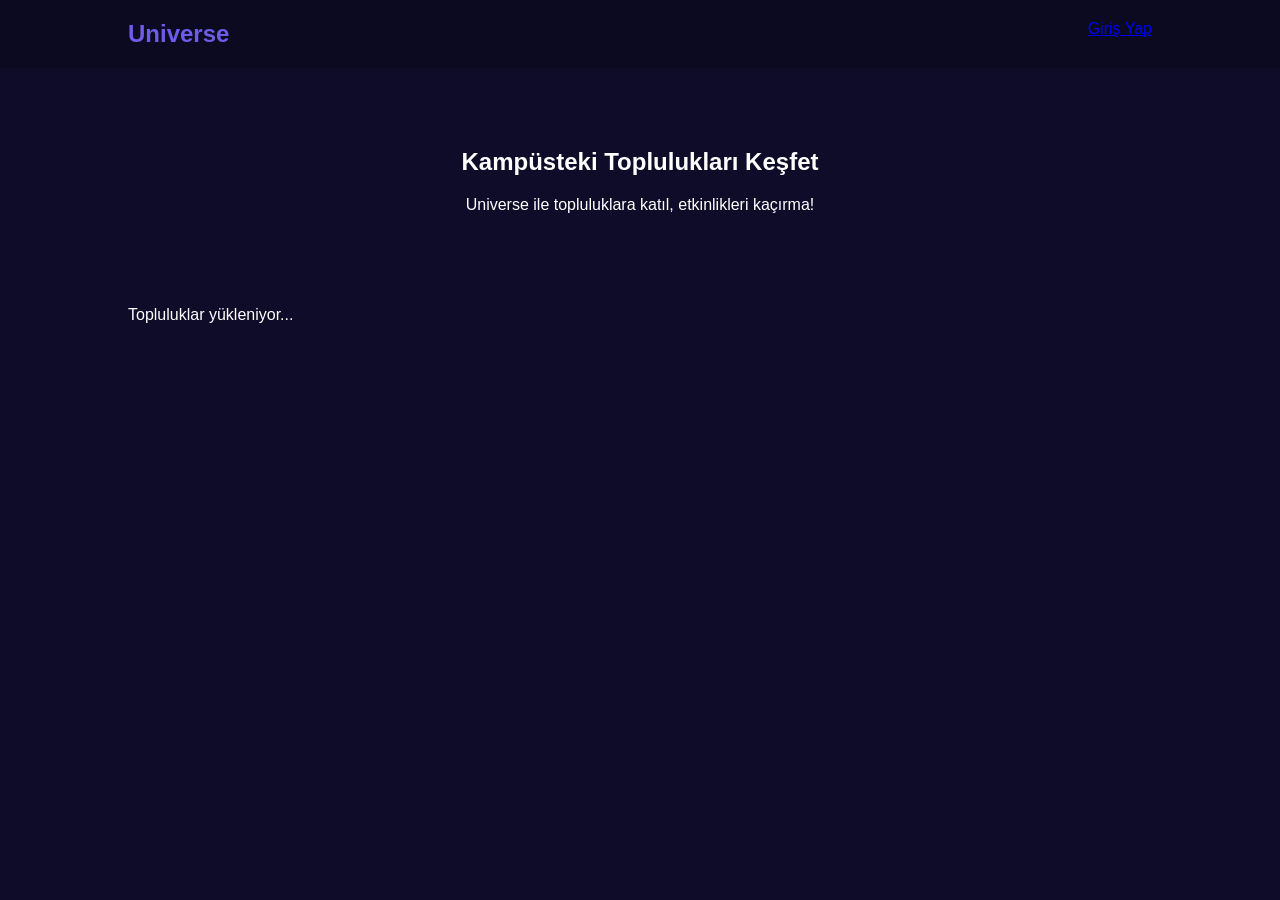
==== frontend/index.html @ 4bf986bb "refactor folder structure and implement dynamic community detail pages" ====
<!DOCTYPE html>
<html lang="tr">
<head>
    <meta charset="UTF-8">
    <meta name="viewport" content="width=device-width, initial-scale=1.0">
    <title>Universe | Kampüsün Merkezi</title>
    <link rel="stylesheet" href="assets/style.css">
</head>
<body>
    <header>
        <nav>
            <div class="logo">Universe</div>
            <div class="auth-buttons">
                <a href="auth/login.html">Giriş Yap</a>
            </div>
        </nav>
    </header>

    <main>
        <section class="hero">
            <h1>Kampüsteki Toplulukları Keşfet</h1>
            <p>Universe ile topluluklara katıl, etkinlikleri kaçırma!</p>
        </section>

        <div id="community-container" class="community-grid">
            <p class="loading">Topluluklar yükleniyor...</p>
        </div>
    </main>

    <script src="script.js"></script>
</body>
</html>
---- frontend/assets/style.css ----
:root {
    --primary: #6c5ce7;
    --bg: #0f0c29;
    --card-bg: #1e1b4b;
    --text: #ffffff;
}

body {
    background: var(--bg);
    color: var(--text);
    font-family: 'Segoe UI', Tahoma, Geneva, Verdana, sans-serif;
    margin: 0;
}

nav {
    display: flex;
    justify-content: space-between;
    padding: 20px 10%;
    background: rgba(0,0,0,0.2);
}

.logo { font-size: 24px; font-weight: bold; color: var(--primary); }

.hero { text-align: center; padding: 60px 20px; }

.community-grid {
    display: grid;
    grid-template-columns: repeat(auto-fill, minmax(300px, 1fr));
    gap: 25px;
    padding: 0 10%;
}

.card {
    background: var(--card-bg);
    padding: 20px;
    border-radius: 15px;
    border: 1px solid rgba(255,255,255,0.1);
    transition: transform 0.3s;
}

.card:hover { transform: translateY(-10px); border-color: var(--primary); }

.card h3 { margin-top: 0; color: var(--primary); }

.btn-login {
    background: var(--primary);
    color: white;
    padding: 10px 20px;
    text-decoration: none;
    border-radius: 8px;
}

.btn-join {
    background: #27ae60;
    color: white;
    border: none;
    padding: 10px 15px;
    border-radius: 8px;
    cursor: pointer;
    width: 100%;
    margin-top: 10px;
    font-weight: bold;
}

.btn-join:hover {
    background: #2ecc71;
}

.btn-joined {
    background: #555; 
    color: #aaa;
    border: none;
    padding: 10px 15px;
    border-radius: 8px;
    width: 100%;
    margin-top: 10px;
    font-weight: bold;
    cursor: not-allowed; 
}
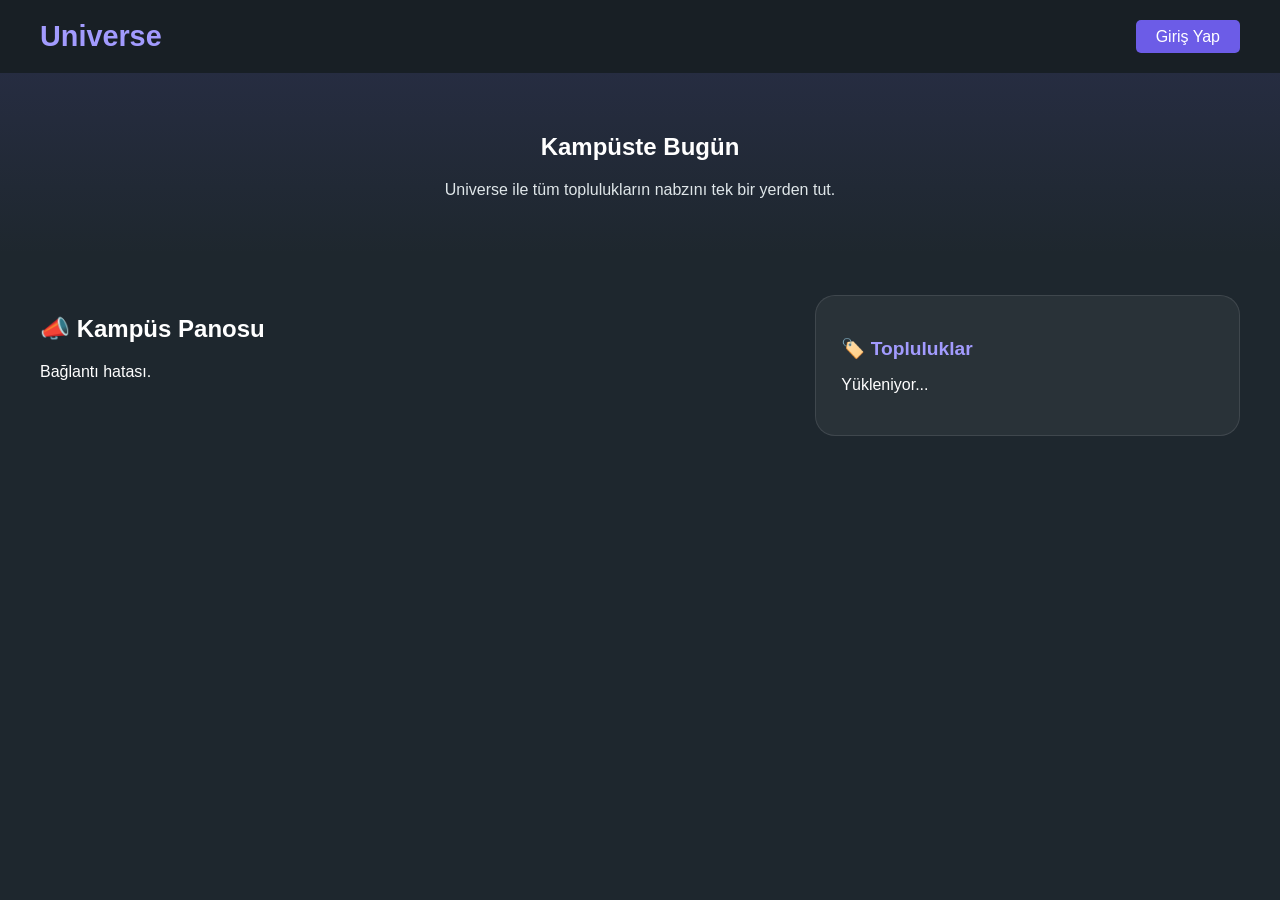
==== commit 1021e8cb: "implement campus feed and fix navigation path issues" ====
--- a/frontend/index.html
+++ b/frontend/index.html
@@ -4,26 +4,114 @@
     <meta charset="UTF-8">
     <meta name="viewport" content="width=device-width, initial-scale=1.0">
     <title>Universe | Kampüsün Merkezi</title>
-    <link rel="stylesheet" href="assets/style.css">
+    <link rel="stylesheet" href="../assets/style.css">
+    <style>
+    body {
+        background-color: #1a1a2e; 
+        color: #ffffff;
+        margin: 0;
+        font-family: 'Inter', sans-serif;
+    }
+    .dashboard-layout {
+        display: flex;
+        gap: 30px;
+        max-width: 1200px;
+        margin: 40px auto;
+        padding: 0 20px;
+    }
+    .feed-section { flex: 2; }
+    .sidebar-section {
+        flex: 1;
+        background: rgba(255, 255, 255, 0.05);
+        border-radius: 20px;
+        padding: 25px;
+        border: 1px solid rgba(255, 255, 255, 0.1);
+        height: fit-content;
+    }
+    .feed-card {
+        background: #16213e; 
+        border-radius: 16px;
+        padding: 25px;
+        margin-bottom: 25px;
+        border: 1px solid rgba(255, 255, 255, 0.1);
+        transition: all 0.3s ease;
+        cursor: pointer;
+    }
+    .feed-card:hover {
+        transform: translateY(-5px);
+        background: #1b264f;
+        box-shadow: 0 10px 20px rgba(0,0,0,0.3);
+    }
+    .tag {
+        display: inline-block;
+        padding: 4px 12px;
+        border-radius: 20px;
+        font-size: 0.75em;
+        font-weight: bold;
+        text-transform: uppercase;
+        margin-bottom: 10px;
+    }
+    .tag-event { background: #00b894; color: white; }
+    .tag-ann { background: #6c5ce7; color: white; }
+    
+    .mini-community-card {
+        padding: 12px;
+        border-bottom: 1px solid rgba(255,255,255,0.1);
+        transition: background 0.2s;
+    }
+    .mini-community-card:hover { background: rgba(255,255,255,0.05); }
+
+    .feed-card {
+    background: #16213e;
+    border-radius: 12px;
+    padding: 20px;
+    margin-bottom: 20px;
+    box-shadow: 0 4px 15px rgba(0,0,0,0.2);
+    }
+
+    .feed-card h2 {
+    font-size: 1.25rem;
+    margin: 10px 0;
+    color: #fff;
+    }
+
+    .feed-card p {
+    font-size: 0.9rem;
+    color: #b2bec3;
+    line-height: 1.5;
+    }
+</style>
 </head>
-<body>
+<body style="background-color: #1e272e; color: white;">
     <header>
-        <nav>
-            <div class="logo">Universe</div>
-            <div class="auth-buttons">
-                <a href="auth/login.html">Giriş Yap</a>
+        <nav style="display: flex; justify-content: space-between; align-items: center; padding: 20px 40px; background: rgba(0,0,0,0.2);">
+            <div class="logo" style="font-size: 1.8em; font-weight: bold; color: #a29bfe;">Universe</div>
+            <div id="nav-auth" class="auth-buttons">
+                <a href="auth/login.html" style="color: white; text-decoration: none; background: #6c5ce7; padding: 8px 20px; border-radius: 5px;">Giriş Yap</a>
             </div>
         </nav>
     </header>
 
     <main>
-        <section class="hero">
-            <h1>Kampüsteki Toplulukları Keşfet</h1>
-            <p>Universe ile topluluklara katıl, etkinlikleri kaçırma!</p>
+        <section class="hero" style="text-align: center; padding: 40px 20px; background: linear-gradient(180deg, rgba(108, 92, 231, 0.1) 0%, transparent 100%);">
+            <h1>Kampüste Bugün</h1>
+            <p style="color: #dfe6e9;">Universe ile tüm toplulukların nabzını tek bir yerden tut.</p>
         </section>
 
-        <div id="community-container" class="community-grid">
-            <p class="loading">Topluluklar yükleniyor...</p>
+        <div class="dashboard-layout">
+            <section class="feed-section">
+                <h2 class="section-title">📣 Kampüs Panosu</h2>
+                <div id="global-feed">
+                    <p class="loading">Akış hazırlanıyor...</p>
+                </div>
+            </section>
+
+            <aside class="sidebar-section">
+                <h2 class="section-title" style="font-size: 1.2em; color: #a29bfe;">🏷️ Topluluklar</h2>
+                <div id="community-container">
+                    <p class="loading">Yükleniyor...</p>
+                </div>
+            </aside>
         </div>
     </main>
 
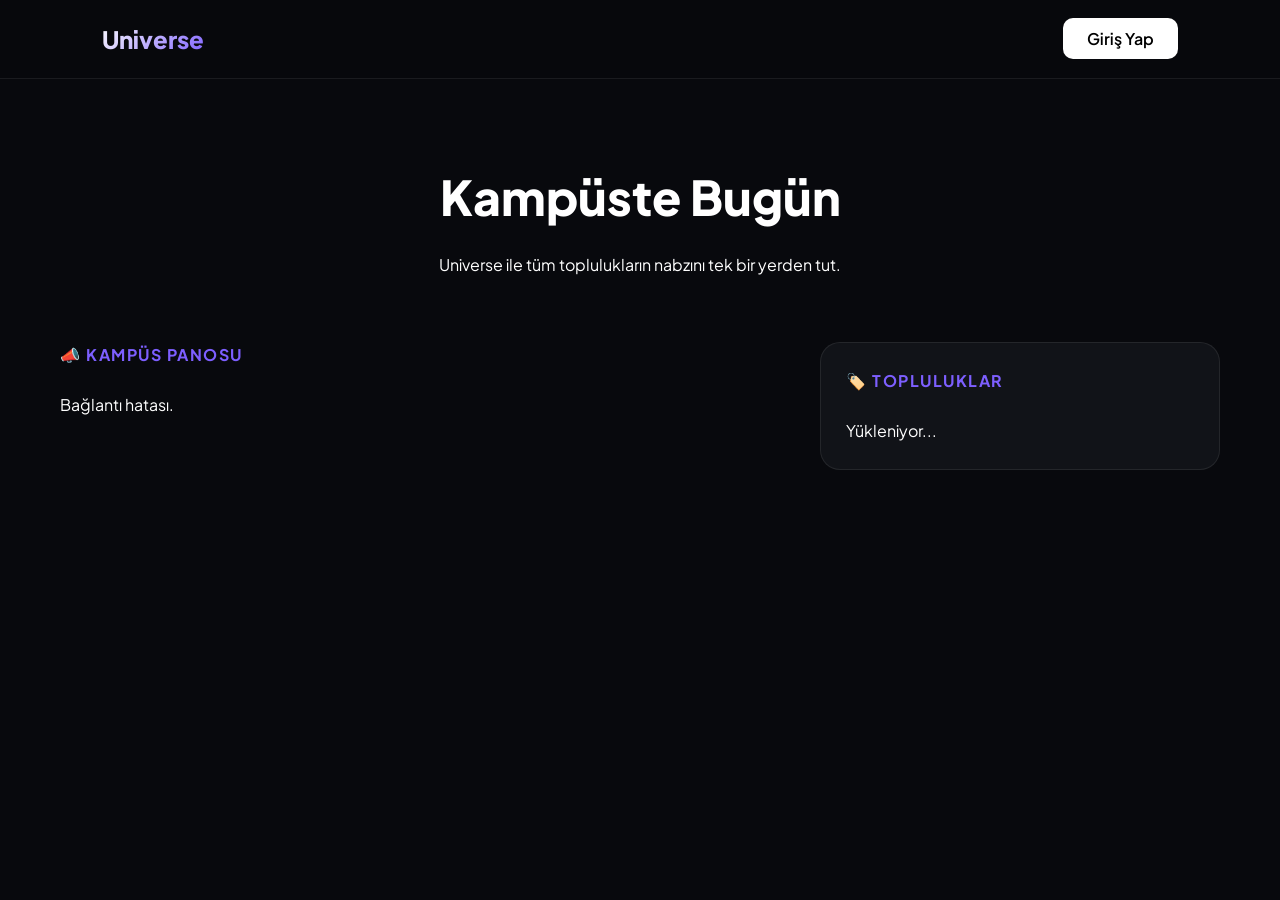
==== commit a5509844: "complete auth flow with auto-login and UI improvements" ====
--- a/frontend/index.html
+++ b/frontend/index.html
@@ -4,98 +4,23 @@
     <meta charset="UTF-8">
     <meta name="viewport" content="width=device-width, initial-scale=1.0">
     <title>Universe | Kampüsün Merkezi</title>
-    <link rel="stylesheet" href="../assets/style.css">
-    <style>
-    body {
-        background-color: #1a1a2e; 
-        color: #ffffff;
-        margin: 0;
-        font-family: 'Inter', sans-serif;
-    }
-    .dashboard-layout {
-        display: flex;
-        gap: 30px;
-        max-width: 1200px;
-        margin: 40px auto;
-        padding: 0 20px;
-    }
-    .feed-section { flex: 2; }
-    .sidebar-section {
-        flex: 1;
-        background: rgba(255, 255, 255, 0.05);
-        border-radius: 20px;
-        padding: 25px;
-        border: 1px solid rgba(255, 255, 255, 0.1);
-        height: fit-content;
-    }
-    .feed-card {
-        background: #16213e; 
-        border-radius: 16px;
-        padding: 25px;
-        margin-bottom: 25px;
-        border: 1px solid rgba(255, 255, 255, 0.1);
-        transition: all 0.3s ease;
-        cursor: pointer;
-    }
-    .feed-card:hover {
-        transform: translateY(-5px);
-        background: #1b264f;
-        box-shadow: 0 10px 20px rgba(0,0,0,0.3);
-    }
-    .tag {
-        display: inline-block;
-        padding: 4px 12px;
-        border-radius: 20px;
-        font-size: 0.75em;
-        font-weight: bold;
-        text-transform: uppercase;
-        margin-bottom: 10px;
-    }
-    .tag-event { background: #00b894; color: white; }
-    .tag-ann { background: #6c5ce7; color: white; }
-    
-    .mini-community-card {
-        padding: 12px;
-        border-bottom: 1px solid rgba(255,255,255,0.1);
-        transition: background 0.2s;
-    }
-    .mini-community-card:hover { background: rgba(255,255,255,0.05); }
-
-    .feed-card {
-    background: #16213e;
-    border-radius: 12px;
-    padding: 20px;
-    margin-bottom: 20px;
-    box-shadow: 0 4px 15px rgba(0,0,0,0.2);
-    }
-
-    .feed-card h2 {
-    font-size: 1.25rem;
-    margin: 10px 0;
-    color: #fff;
-    }
-
-    .feed-card p {
-    font-size: 0.9rem;
-    color: #b2bec3;
-    line-height: 1.5;
-    }
-</style>
+    <link rel="stylesheet" href="assets/style.css?v=1.2">
+    <link href="https://fonts.googleapis.com/css2?family=Inter:wght@400;600;800&display=swap" rel="stylesheet">
 </head>
-<body style="background-color: #1e272e; color: white;">
+<body>
     <header>
-        <nav style="display: flex; justify-content: space-between; align-items: center; padding: 20px 40px; background: rgba(0,0,0,0.2);">
-            <div class="logo" style="font-size: 1.8em; font-weight: bold; color: #a29bfe;">Universe</div>
+        <nav>
+            <div class="logo">Universe</div>
             <div id="nav-auth" class="auth-buttons">
-                <a href="auth/login.html" style="color: white; text-decoration: none; background: #6c5ce7; padding: 8px 20px; border-radius: 5px;">Giriş Yap</a>
+                <a href="auth/login.html" class="btn-login">Giriş Yap</a>
             </div>
         </nav>
     </header>
 
     <main>
-        <section class="hero" style="text-align: center; padding: 40px 20px; background: linear-gradient(180deg, rgba(108, 92, 231, 0.1) 0%, transparent 100%);">
+        <section class="hero">
             <h1>Kampüste Bugün</h1>
-            <p style="color: #dfe6e9;">Universe ile tüm toplulukların nabzını tek bir yerden tut.</p>
+            <p>Universe ile tüm toplulukların nabzını tek bir yerden tut.</p>
         </section>
 
         <div class="dashboard-layout">
@@ -107,7 +32,7 @@
             </section>
 
             <aside class="sidebar-section">
-                <h2 class="section-title" style="font-size: 1.2em; color: #a29bfe;">🏷️ Topluluklar</h2>
+                <h2 class="section-title">🏷️ Topluluklar</h2>
                 <div id="community-container">
                     <p class="loading">Yükleniyor...</p>
                 </div>
--- a/frontend/assets/style.css
+++ b/frontend/assets/style.css
@@ -0,0 +1,141 @@
+@import url('https://fonts.googleapis.com/css2?family=Plus+Jakarta+Sans:wght@400;600;800&display=swap');
+
+:root {
+    --bg: #08090d;
+    --card: #111318;
+    --card-hover: #161920;
+    --primary: #7d5fff;
+    --secondary: #7158e2;
+    --text-primary: #ffffff;
+    --text-secondary: #94a3b8;
+    --border: rgba(255, 255, 255, 0.08);
+}
+
+* {
+    margin: 0;
+    padding: 0;
+    box-sizing: border-box;
+}
+
+body {
+    background-color: var(--bg);
+    color: var(--text-primary);
+    font-family: 'Plus Jakarta Sans', sans-serif;
+    line-height: 1.6;
+    -webkit-font-smoothing: antialiased;
+}
+
+nav {
+    display: flex;
+    justify-content: space-between;
+    align-items: center;
+    padding: 1.25rem 8%;
+    background: rgba(8, 9, 13, 0.9);
+    backdrop-filter: blur(12px);
+    border-bottom: 1px solid var(--border);
+    position: sticky;
+    top: 0;
+    z-index: 100;
+}
+
+.logo {
+    font-size: 1.5rem;
+    font-weight: 800;
+    background: linear-gradient(135deg, #fff 0%, #7d5fff 100%);
+    -webkit-background-clip: text;
+    -webkit-text-fill-color: transparent;
+}
+
+.hero {
+    padding: 5rem 1rem 2rem;
+    text-align: center;
+}
+
+.hero h1 {
+    font-size: 3rem;
+    font-weight: 800;
+    margin-bottom: 1rem;
+}
+
+.dashboard-layout {
+    display: grid;
+    grid-template-columns: 1.8fr 1fr;
+    gap: 40px;
+    max-width: 1200px;
+    margin: 2rem auto;
+    padding: 0 20px;
+}
+
+.feed-card {
+    background-color: var(--card);
+    border: 1px solid var(--border);
+    border-radius: 20px;
+    padding: 30px;
+    margin-bottom: 30px;
+    transition: all 0.3s ease;
+}
+
+.feed-card:hover {
+    transform: translateY(-5px);
+    border-color: var(--primary);
+    box-shadow: 0 12px 30px rgba(0, 0, 0, 0.5);
+}
+
+.sidebar-section {
+    background-color: var(--card);
+    border: 1px solid var(--border);
+    border-radius: 20px;
+    padding: 25px;
+    height: fit-content;
+}
+
+.section-title {
+    font-size: 1rem;
+    text-transform: uppercase;
+    letter-spacing: 1.5px;
+    color: var(--primary);
+    margin-bottom: 25px;
+    font-weight: 700;
+}
+
+.tag {
+    padding: 6px 14px;
+    border-radius: 8px;
+    font-size: 0.7rem;
+    font-weight: 800;
+    display: inline-block;
+    margin-bottom: 15px;
+}
+
+.tag-event { background: rgba(0, 184, 148, 0.15); color: #00b894; }
+.tag-ann { background: rgba(125, 95, 255, 0.15); color: var(--primary); }
+
+.feed-card h3 {
+    font-size: 1.4rem;
+    margin-bottom: 12px;
+    color: #fff;
+}
+
+.feed-card p {
+    color: var(--text-secondary);
+    font-size: 1rem;
+}
+
+.btn-login {
+    background: #fff;
+    color: #000;
+    padding: 10px 24px;
+    border-radius: 10px;
+    font-weight: 600;
+    text-decoration: none;
+    transition: 0.2s;
+}
+
+.btn-login:hover {
+    background: var(--primary);
+    color: #fff;
+}
+
+@media (max-width: 900px) {
+    .dashboard-layout { grid-template-columns: 1fr; }
+}
